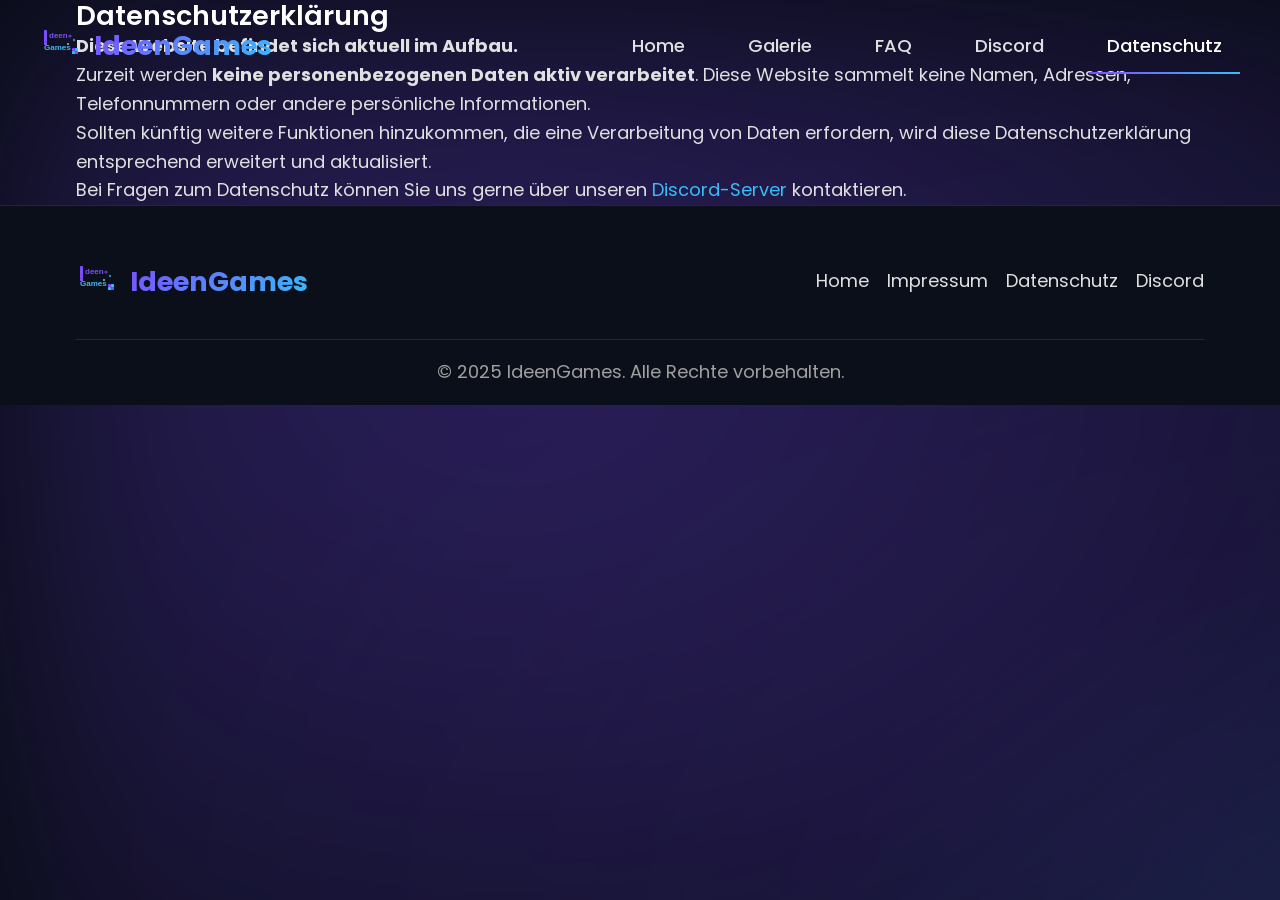
==== datenschutz.html @ 24bc60c3 "✨ IdeenGames Website – Komplette Implementierung - HTML: index.html, impressum.html, datenschutz.htm" ====
<!DOCTYPE html>
<html lang="de">
<head>
    <meta charset="UTF-8">
    <meta name="viewport" content="width=device-width, initial-scale=1.0">
    <meta name="description" content="Datenschutzerklärung der IdeenGames Website.">
    <meta name="keywords" content="IdeenGames, Datenschutz, Privacy">
    <meta name="author" content="IdeenGames">
    <title>Datenschutz – IdeenGames</title>
    
    <!-- Favicon -->
    <link rel="icon" type="image/x-icon" href="assets/favicon.ico">
    
    <!-- CSS -->
    <link rel="stylesheet" href="css/style.css">
    <link rel="stylesheet" href="css/animations.css">
    <link rel="stylesheet" href="css/responsive.css">
    
    <!-- Fonts -->
    <link rel="preconnect" href="https://fonts.googleapis.com">
    <link rel="preconnect" href="https://fonts.gstatic.com" crossorigin>
    <link href="https://fonts.googleapis.com/css2?family=Poppins:wght@300;400;500;600;700;800&family=JetBrains+Mono:wght@400;500&display=swap" rel="stylesheet">
</head>
<body>
    <!-- Animated Background -->
    <div class="animated-background">
        <div class="bg-layer layer-1"></div>
        <div class="bg-layer layer-2"></div>
        <div class="bg-layer layer-3"></div>
    </div>

    <!-- Navigation -->
    <nav class="navbar" id="navbar">
        <div class="navbar-container">
            <a href="index.html" class="navbar-logo">
                <img src="assets/logo.svg" alt="IdeenGames Logo" class="logo">
                <span class="logo-text">IdeenGames</span>
            </a>
            
            <button class="mobile-menu-toggle" id="mobileMenuToggle" aria-label="Menü öffnen">
                <span class="hamburger"></span>
            </button>
            
            <ul class="navbar-links" id="navbarLinks">
                <li><a href="index.html" class="nav-link">Home</a></li>
                <li><a href="index.html#galerie" class="nav-link">Galerie</a></li>
                <li><a href="index.html#faq" class="nav-link">FAQ</a></li>
                <li><a href="index.html#discord" class="nav-link">Discord</a></li>
                <li><a href="datenschutz.html" class="nav-link active">Datenschutz</a></li>
            </ul>
        </div>
    </nav>

    <!-- Main Content -->
    <main class="legal-page">
        <div class="container">
            <section class="legal-section" data-aos="fade-in">
                <h1>Datenschutzerklärung</h1>
                <div class="legal-content">
                    <p>
                        <strong>Diese Website befindet sich aktuell im Aufbau.</strong>
                    </p>
                    <p>
                        Zurzeit werden <strong>keine personenbezogenen Daten aktiv verarbeitet</strong>. 
                        Diese Website sammelt keine Namen, Adressen, Telefonnummern oder andere persönliche Informationen.
                    </p>
                    <p>
                        Sollten künftig weitere Funktionen hinzukommen, die eine Verarbeitung von Daten erfordern, 
                        wird diese Datenschutzerklärung entsprechend erweitert und aktualisiert.
                    </p>
                    <p>
                        Bei Fragen zum Datenschutz können Sie uns gerne über unseren 
                        <a href="https://discord.gg/sVFsuaKJCG" target="_blank" rel="noopener noreferrer">Discord-Server</a> 
                        kontaktieren.
                    </p>
                </div>
            </section>
        </div>
    </main>

    <!-- Footer -->
    <footer class="footer">
        <div class="container">
            <div class="footer-content">
                <div class="footer-logo">
                    <img src="assets/logo.svg" alt="IdeenGames Logo" class="logo">
                    <span class="logo-text">IdeenGames</span>
                </div>
                <div class="footer-links">
                    <a href="index.html">Home</a>
                    <a href="impressum.html">Impressum</a>
                    <a href="datenschutz.html">Datenschutz</a>
                    <a href="https://discord.gg/sVFsuaKJCG" target="_blank" rel="noopener noreferrer">Discord</a>
                </div>
            </div>
            <div class="footer-bottom">
                <p>&copy; 2025 IdeenGames. Alle Rechte vorbehalten.</p>
            </div>
        </div>
    </footer>

    <!-- Back to Top Button -->
    <button class="back-to-top" id="backToTop" aria-label="Nach oben">↑</button>

    <!-- JavaScript -->
    <script src="js/script.js"></script>
</body>
</html>
---- css/style.css ----
/* ============================================
   IdeenGames Website – Haupt-Stylesheet
   ============================================
   
   Farben:
   - Hintergrund: #070B12
   - Akzentfarben: #7C4DFF (Lila), #38BDF8 (Cyan)
   
   Design:
   - Dunkles Theme
   - Glassmorphism
   - Neon-Effekte
   ============================================ */

/* ============================================
   1. CSS Reset & Base Styles
   ============================================ */

/* Box Sizing Reset */
*,
*::before,
*::after {
    box-sizing: border-box;
    margin: 0;
    padding: 0;
}

/* HTML & Body */
html {
    scroll-behavior: smooth;
    font-size: 16px;
}

body {
    font-family: 'Poppins', sans-serif;
    background-color: #070B12;
    color: #E0E0E0;
    line-height: 1.6;
    overflow-x: hidden;
    min-height: 100vh;
}

/* Typografie */
h1, h2, h3, h4, h5, h6 {
    font-weight: 600;
    line-height: 1.2;
    color: #FFFFFF;
}

a {
    color: #38BDF8;
    text-decoration: none;
    transition: color 0.3s ease;
}

a:hover {
    color: #7C4DFF;
}

code {
    font-family: 'JetBrains Mono', monospace;
    background-color: rgba(124, 77, 255, 0.1);
    padding: 0.2rem 0.4rem;
    border-radius: 0.25rem;
    color: #38BDF8;
}

/* Auswahl (Selection) */
::selection {
    background-color: #7C4DFF;
    color: #FFFFFF;
}

/* Scrollbar */
::-webkit-scrollbar {
    width: 10px;
}

::-webkit-scrollbar-track {
    background: #070B12;
}

::-webkit-scrollbar-thumb {
    background: #7C4DFF;
    border-radius: 5px;
}

::-webkit-scrollbar-thumb:hover {
    background: #38BDF8;
}

/* ============================================
   2. CSS Variablen
   ============================================ */
:root {
    /* Farben */
    --bg-primary: #070B12;
    --bg-secondary: #0A0F1A;
    --bg-tertiary: #0D1421;
    
    --accent-purple: #7C4DFF;
    --accent-cyan: #38BDF8;
    --accent-green: #2ECC71;
    --accent-red: #E74C3C;
    
    --text-primary: #FFFFFF;
    --text-secondary: #E0E0E0;
    --text-tertiary: #A0A0A0;
    
    /* Glassmorphism */
    --glass-bg: rgba(10, 15, 26, 0.7);
    --glass-border: rgba(255, 255, 255, 0.1);
    --glass-blur: blur(10px);
    
    /* Abstände */
    --container-width: 1200px;
    --section-padding: 100px 0;
    --container-padding: 0 20px;
    
    /* Border Radius */
    --radius-sm: 5px;
    --radius-md: 10px;
    --radius-lg: 15px;
    --radius-xl: 20px;
    
    /* Schatten */
    --shadow-sm: 0 2px 10px rgba(0, 0, 0, 0.3);
    --shadow-md: 0 5px 20px rgba(0, 0, 0, 0.4);
    --shadow-lg: 0 10px 40px rgba(0, 0, 0, 0.5);
    --shadow-glow-purple: 0 0 20px rgba(124, 77, 255, 0.5);
    --shadow-glow-cyan: 0 0 20px rgba(56, 189, 248, 0.5);
    
    /* Übergänge */
    --transition-fast: 0.2s ease;
    --transition-normal: 0.3s ease;
    --transition-slow: 0.5s ease;
}

/* ============================================
   3. Animated Background
   ============================================ */
.animated-background {
    position: fixed;
    top: 0;
    left: 0;
    width: 100%;
    height: 100%;
    z-index: -1;
    overflow: hidden;
}

.bg-layer {
    position: absolute;
    width: 200%;
    height: 200%;
    opacity: 0.3;
    filter: blur(100px);
}

.layer-1 {
    background: radial-gradient(ellipse at 20% 20%, var(--accent-purple) 0%, transparent 50%);
    animation: bgMove 20s linear infinite;
}

.layer-2 {
    background: radial-gradient(ellipse at 80% 80%, var(--accent-cyan) 0%, transparent 50%);
    animation: bgMove 25s linear infinite reverse;
}

.layer-3 {
    background: radial-gradient(ellipse at 50% 50%, rgba(124, 77, 255, 0.3) 0%, transparent 70%);
    animation: bgMove 30s linear infinite;
}

.particles {
    position: absolute;
    width: 100%;
    height: 100%;
    background-image: 
        radial-gradient(2px 2px at 20px 30px, #7C4DFF, transparent),
        radial-gradient(2px 2px at 40px 70px, #38BDF8, transparent),
        radial-gradient(1px 1px at 90px 40px, #FFFFFF, transparent),
        radial-gradient(1px 1px at 130px 80px, #7C4DFF, transparent),
        radial-gradient(2px 2px at 160px 30px, #38BDF8, transparent);
    background-repeat: repeat;
    background-size: 200px 100px;
    animation: particlesMove 15s linear infinite;
}

@keyframes bgMove {
    0% {
        transform: translate(0, 0);
    }
    100% {
        transform: translate(100px, 100px);
    }
}

@keyframes particlesMove {
    0% {
        transform: translate(0, 0);
    }
    100% {
        transform: translate(50px, 50px);
    }
}

/* ============================================
   4. Container & Layout
   ============================================ */
.container {
    max-width: var(--container-width);
    margin: 0 auto;
    padding: var(--container-padding);
}

/* ============================================
   5. Navigation
   ============================================ */
.navbar {
    position: fixed;
    top: 0;
    left: 0;
    width: 100%;
    z-index: 1000;
    padding: 1rem 0;
    transition: all var(--transition-normal);
}

.navbar.scrolled {
    background: var(--glass-bg);
    backdrop-filter: var(--glass-blur);
    -webkit-backdrop-filter: var(--glass-blur);
    border-bottom: 1px solid var(--glass-border);
    box-shadow: var(--shadow-md);
}

.navbar-container {
    max-width: var(--container-width);
    margin: 0 auto;
    padding: 0 var(--container-padding);
    display: flex;
    justify-content: space-between;
    align-items: center;
}

.navbar-logo {
    display: flex;
    align-items: center;
    gap: 0.75rem;
    text-decoration: none;
    color: var(--text-primary);
}

.logo {
    width: 40px;
    height: 40px;
    object-fit: contain;
}

.logo-text {
    font-size: 1.5rem;
    font-weight: 700;
    background: linear-gradient(135deg, var(--accent-purple), var(--accent-cyan));
    -webkit-background-clip: text;
    -webkit-text-fill-color: transparent;
    background-clip: text;
}

.navbar-links {
    display: flex;
    list-style: none;
    gap: 2rem;
}

.nav-link {
    color: var(--text-secondary);
    font-weight: 500;
    position: relative;
    padding: 0.5rem 0;
    transition: color var(--transition-fast);
}

.nav-link::after {
    content: '';
    position: absolute;
    bottom: 0;
    left: 0;
    width: 0;
    height: 2px;
    background: linear-gradient(90deg, var(--accent-purple), var(--accent-cyan));
    transition: width var(--transition-normal);
}

.nav-link:hover,
.nav-link.active {
    color: var(--text-primary);
}

.nav-link:hover::after,
.nav-link.active::after {
    width: 100%;
}

/* Mobile Menu Toggle */
.mobile-menu-toggle {
    display: none;
    background: none;
    border: none;
    cursor: pointer;
    padding: 0.5rem;
}

.hamburger {
    display: block;
    width: 25px;
    height: 2px;
    background: var(--text-primary);
    position: relative;
    transition: all var(--transition-fast);
}

.hamburger::before,
.hamburger::after {
    content: '';
    position: absolute;
    width: 100%;
    height: 100%;
    background: var(--text-primary);
    transition: all var(--transition-fast);
}

.hamburger::before {
    top: -8px;
}

.hamburger::after {
    top: 8px;
}

.mobile-menu-toggle.active .hamburger {
    background: transparent;
}

.mobile-menu-toggle.active .hamburger::before {
    top: 0;
    transform: rotate(45deg);
}

.mobile-menu-toggle.active .hamburger::after {
    top: 0;
    transform: rotate(-45deg);
}

/* ============================================
   6. Hero Section
   ============================================ */
.hero {
    min-height: 100vh;
    display: flex;
    flex-direction: column;
    justify-content: center;
    padding: 6rem 0 2rem;
    position: relative;
}

.hero-content {
    display: flex;
    align-items: center;
    gap: 3rem;
    max-width: var(--container-width);
    margin: 0 auto;
    padding: 0 var(--container-padding);
}

.hero-text {
    flex: 1;
    max-width: 600px;
}

.hero-title {
    font-size: 4rem;
    font-weight: 800;
    margin-bottom: 1rem;
    line-height: 1.1;
}

.title-line {
    display: block;
    background: linear-gradient(135deg, var(--accent-purple), var(--accent-cyan));
    -webkit-background-clip: text;
    -webkit-text-fill-color: transparent;
    background-clip: text;
}

.hero-subtitle {
    font-size: 1.5rem;
    color: var(--text-secondary);
    margin-bottom: 2rem;
}

.hero-buttons {
    display: flex;
    gap: 1rem;
}

.hero-image {
    flex: 1;
    display: flex;
    justify-content: center;
    align-items: center;
}

.hero-image-placeholder {
    width: 400px;
    height: 300px;
    background: var(--glass-bg);
    border: 1px solid var(--glass-border);
    border-radius: var(--radius-lg);
    display: flex;
    flex-direction: column;
    justify-content: center;
    align-items: center;
    gap: 1rem;
    backdrop-filter: var(--glass-blur);
    -webkit-backdrop-filter: var(--glass-blur);
}

.placeholder-icon {
    font-size: 3rem;
}

/* Scroll Indicator */
.scroll-indicator {
    position: absolute;
    bottom: 2rem;
    left: 50%;
    transform: translateX(-50%);
    display: flex;
    flex-direction: column;
    align-items: center;
    gap: 0.5rem;
    color: var(--text-tertiary);
    font-size: 0.875rem;
    animation: bounce 2s infinite;
}

.scroll-arrow {
    width: 20px;
    height: 20px;
    border-right: 2px solid var(--accent-cyan);
    border-bottom: 2px solid var(--accent-cyan);
    transform: rotate(45deg);
}

@keyframes bounce {
    0%, 100% {
        transform: translateX(-50%) translateY(0);
    }
    50% {
        transform: translateX(-50%) translateY(10px);
    }
}

/* ============================================
   7. Buttons
   ============================================ */
.btn {
    display: inline-flex;
    align-items: center;
    justify-content: center;
    gap: 0.5rem;
    padding: 0.75rem 1.5rem;
    border-radius: var(--radius-md);
    font-weight: 600;
    font-size: 1rem;
    cursor: pointer;
    transition: all var(--transition-normal);
    border: none;
    text-decoration: none;
}

.btn-primary {
    background: linear-gradient(135deg, var(--accent-purple), var(--accent-cyan));
    color: var(--text-primary);
    box-shadow: var(--shadow-glow-purple);
}

.btn-primary:hover {
    transform: translateY(-3px);
    box-shadow: 0 0 30px rgba(124, 77, 255, 0.7);
}

.btn-secondary {
    background: transparent;
    color: var(--text-primary);
    border: 2px solid var(--accent-cyan);
}

.btn-secondary:hover {
    background: var(--accent-cyan);
    box-shadow: var(--shadow-glow-cyan);
}

.btn-discord {
    background: #5865F2;
    color: var(--text-primary);
}

.btn-discord:hover {
    background: #4752C4;
    box-shadow: 0 0 20px rgba(88, 101, 242, 0.5);
}

.btn-glow {
    position: relative;
    overflow: hidden;
}

.btn-glow::before {
    content: '';
    position: absolute;
    top: 0;
    left: -100%;
    width: 100%;
    height: 100%;
    background: linear-gradient(90deg, transparent, rgba(255, 255, 255, 0.2), transparent);
    transition: left 0.5s ease;
}

.btn-glow:hover::before {
    left: 100%;
}

.btn-icon {
    font-size: 1.25rem;
}

/* ============================================
   8. Server Info Section
   ============================================ */
.server-info {
    padding: var(--section-padding);
}

.section-title {
    text-align: center;
    font-size: 2.5rem;
    margin-bottom: 3rem;
    position: relative;
}

.section-title::after {
    content: '';
    position: absolute;
    bottom: -10px;
    left: 50%;
    transform: translateX(-50%);
    width: 80px;
    height: 4px;
    background: linear-gradient(90deg, var(--accent-purple), var(--accent-cyan));
    border-radius: 2px;
}

.server-steps {
    display: grid;
    grid-template-columns: repeat(auto-fit, minmax(250px, 1fr));
    gap: 2rem;
}

.step-card {
    background: var(--glass-bg);
    border: 1px solid var(--glass-border);
    border-radius: var(--radius-lg);
    padding: 2rem;
    backdrop-filter: var(--glass-blur);
    -webkit-backdrop-filter: var(--glass-blur);
    transition: all var(--transition-normal);
}

.step-card:hover {
    transform: translateY(-5px);
    border-color: var(--accent-purple);
    box-shadow: var(--shadow-glow-purple);
}

.step-number {
    width: 40px;
    height: 40px;
    background: linear-gradient(135deg, var(--accent-purple), var(--accent-cyan));
    border-radius: 50%;
    display: flex;
    justify-content: center;
    align-items: center;
    font-weight: 700;
    font-size: 1.25rem;
    margin-bottom: 1rem;
}

.step-content h3 {
    font-size: 1.25rem;
    margin-bottom: 0.5rem;
}

.step-content p {
    color: var(--text-secondary);
}

/* ============================================
   9. Features Section
   ============================================ */
.features {
    padding: var(--section-padding);
    background: linear-gradient(180deg, transparent, rgba(124, 77, 255, 0.05), transparent);
}

.features-grid {
    display: grid;
    grid-template-columns: repeat(auto-fit, minmax(280px, 1fr));
    gap: 2rem;
}

.feature-card {
    background: var(--glass-bg);
    border: 1px solid var(--glass-border);
    border-radius: var(--radius-lg);
    padding: 2rem;
    text-align: center;
    backdrop-filter: var(--glass-blur);
    -webkit-backdrop-filter: var(--glass-blur);
    transition: all var(--transition-normal);
}

.feature-card:hover {
    transform: translateY(-5px);
    border-color: var(--accent-cyan);
    box-shadow: var(--shadow-glow-cyan);
}

.feature-icon {
    font-size: 3rem;
    margin-bottom: 1rem;
}

.feature-card h3 {
    font-size: 1.5rem;
    margin-bottom: 1rem;
}

.feature-card p {
    color: var(--text-secondary);
}

/* ============================================
   10. Galerie Section
   ============================================ */
.galerie {
    padding: var(--section-padding);
}

.galerie-grid {
    display: grid;
    grid-template-columns: repeat(auto-fill, minmax(300px, 1fr));
    gap: 2rem;
}

.galerie-item {
    position: relative;
    border-radius: var(--radius-lg);
    overflow: hidden;
    aspect-ratio: 16 / 9;
    cursor: pointer;
    box-shadow: var(--shadow-md);
    transition: all var(--transition-normal);
}

.galerie-item:hover {
    transform: scale(1.03);
    box-shadow: var(--shadow-lg);
}

.galerie-img {
    width: 100%;
    height: 100%;
    object-fit: cover;
    transition: transform var(--transition-slow);
}

.galerie-item:hover .galerie-img {
    transform: scale(1.1);
}

.galerie-overlay {
    position: absolute;
    top: 0;
    left: 0;
    width: 100%;
    height: 100%;
    background: linear-gradient(to top, rgba(0, 0, 0, 0.8), transparent);
    display: flex;
    flex-direction: column;
    justify-content: flex-end;
    padding: 1.5rem;
    opacity: 0;
    transition: opacity var(--transition-normal);
}

.galerie-item:hover .galerie-overlay {
    opacity: 1;
}

.galerie-caption {
    color: var(--text-primary);
    font-weight: 600;
    margin-bottom: 0.5rem;
}

.galerie-zoom {
    width: 40px;
    height: 40px;
    background: var(--glass-bg);
    border: 1px solid var(--glass-border);
    border-radius: 50%;
    color: var(--text-primary);
    font-size: 1.25rem;
    cursor: pointer;
    backdrop-filter: var(--glass-blur);
    -webkit-backdrop-filter: var(--glass-blur);
    transition: all var(--transition-fast);
}

.galerie-zoom:hover {
    background: var(--accent-purple);
    border-color: var(--accent-purple);
}

/* ============================================
   11. Lightbox
   ============================================ */
.lightbox {
    position: fixed;
    top: 0;
    left: 0;
    width: 100%;
    height: 100%;
    background: rgba(0, 0, 0, 0.95);
    z-index: 2000;
    display: flex;
    justify-content: center;
    align-items: center;
    opacity: 0;
    visibility: hidden;
    transition: all var(--transition-normal);
}

.lightbox.active {
    opacity: 1;
    visibility: visible;
}

.lightbox-img {
    max-width: 90%;
    max-height: 90%;
    border-radius: var(--radius-lg);
    box-shadow: var(--shadow-lg);
}

.lightbox-caption {
    position: absolute;
    bottom: 2rem;
    left: 50%;
    transform: translateX(-50%);
    color: var(--text-primary);
    font-weight: 600;
    background: var(--glass-bg);
    padding: 0.5rem 1rem;
    border-radius: var(--radius-md);
    backdrop-filter: var(--glass-blur);
    -webkit-backdrop-filter: var(--glass-blur);
}

.lightbox-close {
    position: absolute;
    top: 1rem;
    right: 1rem;
    width: 40px;
    height: 40px;
    background: var(--glass-bg);
    border: 1px solid var(--glass-border);
    border-radius: 50%;
    color: var(--text-primary);
    font-size: 1.5rem;
    cursor: pointer;
    backdrop-filter: var(--glass-blur);
    -webkit-backdrop-filter: var(--glass-blur);
    transition: all var(--transition-fast);
}

.lightbox-close:hover {
    background: var(--accent-red);
    border-color: var(--accent-red);
}

.lightbox-nav {
    position: absolute;
    top: 50%;
    transform: translateY(-50%);
    width: 40px;
    height: 40px;
    background: var(--glass-bg);
    border: 1px solid var(--glass-border);
    border-radius: 50%;
    color: var(--text-primary);
    font-size: 1.25rem;
    cursor: pointer;
    backdrop-filter: var(--glass-blur);
    -webkit-backdrop-filter: var(--glass-blur);
    transition: all var(--transition-fast);
}

.lightbox-nav:hover {
    background: var(--accent-purple);
    border-color: var(--accent-purple);
}

.lightbox-prev {
    left: 1rem;
}

.lightbox-next {
    right: 1rem;
}

/* ============================================
   12. FAQ Section
   ============================================ */
.faq {
    padding: var(--section-padding);
}

.faq-grid {
    max-width: 800px;
    margin: 0 auto;
}

.faq-item {
    margin-bottom: 1rem;
    border-bottom: 1px solid var(--glass-border);
}

.faq-question {
    display: flex;
    justify-content: space-between;
    align-items: center;
    padding: 1.5rem 0;
    cursor: pointer;
    transition: all var(--transition-fast);
}

.faq-question:hover {
    color: var(--accent-cyan);
}

.faq-question h3 {
    font-size: 1.25rem;
}

.faq-toggle {
    font-size: 1.5rem;
    transition: transform var(--transition-fast);
}

.faq-item.active .faq-toggle {
    transform: rotate(45deg);
}

.faq-answer {
    max-height: 0;
    overflow: hidden;
    transition: max-height var(--transition-normal), padding var(--transition-normal);
    padding: 0 1rem;
}

.faq-item.active .faq-answer {
    max-height: 200px;
    padding: 0 1rem 1.5rem;
}

.faq-answer p {
    color: var(--text-secondary);
}

/* ============================================
   13. Discord Section
   ============================================ */
.discord {
    padding: var(--section-padding);
}

.discord-content {
    display: flex;
    gap: 3rem;
    align-items: center;
}

.discord-info {
    flex: 1;
}

.discord-info p {
    color: var(--text-secondary);
    margin-bottom: 1.5rem;
    font-size: 1.125rem;
}

.discord-stats {
    margin-bottom: 1.5rem;
}

.discord-status {
    display: flex;
    align-items: center;
    gap: 0.75rem;
}

.status-dot {
    width: 12px;
    height: 12px;
    border-radius: 50%;
}

.status-dot.online {
    background: var(--accent-green);
    box-shadow: 0 0 10px var(--accent-green);
}

.discord-widget-container {
    flex: 1;
    display: flex;
    justify-content: center;
}

#discordWidgetContainer {
    width: 100%;
    max-width: 350px;
}

/* ============================================
   14. Footer
   ============================================ */
.footer {
    background: var(--bg-secondary);
    padding: 3rem 0 1rem;
    border-top: 1px solid var(--glass-border);
}

.footer-content {
    display: flex;
    justify-content: space-between;
    align-items: center;
    margin-bottom: 2rem;
}

.footer-logo {
    display: flex;
    align-items: center;
    gap: 0.75rem;
}

.footer-links {
    display: flex;
    gap: 2rem;
}

.footer-links a {
    color: var(--text-secondary);
    transition: color var(--transition-fast);
}

.footer-links a:hover {
    color: var(--accent-cyan);
}

.footer-bottom {
    text-align: center;
    padding-top: 1rem;
    border-top: 1px solid var(--glass-border);
    color: var(--text-tertiary);
}

/* ============================================
   15. Back to Top Button
   ============================================ */
.back-to-top {
    position: fixed;
    bottom: 2rem;
    right: 2rem;
    width: 50px;
    height: 50px;
    background: linear-gradient(135deg, var(--accent-purple), var(--accent-cyan));
    border: none;
    border-radius: 50%;
    color: var(--text-primary);
    font-size: 1.5rem;
    cursor: pointer;
    box-shadow: var(--shadow-glow-purple);
    opacity: 0;
    visibility: hidden;
    transition: all var(--transition-normal);
    z-index: 1000;
}

.back-to-top.visible {
    opacity: 1;
    visibility: visible;
}

.back-to-top:hover {
    transform: translateY(-5px);
    box-shadow: 0 0 30px rgba(124, 77, 255, 0.7);
}

/* ============================================
   16. Utility Classes
   ============================================ */
.hidden {
    display: none !important;
}

.text-center {
    text-align: center;
}

.mt-1 { margin-top: 0.5rem; }
.mt-2 { margin-top: 1rem; }
.mt-3 { margin-top: 1.5rem; }
.mt-4 { margin-top: 2rem; }

.mb-1 { margin-bottom: 0.5rem; }
.mb-2 { margin-bottom: 1rem; }
.mb-3 { margin-bottom: 1.5rem; }
.mb-4 { margin-bottom: 2rem; }
---- css/animations.css ----
/* ============================================
   IdeenGames Website – Animationen
   ============================================
   
   Enthält:
   - Fade-In / Fade-Out
   - Slide-Up / Slide-Down
   - Hover-Effekte
   - Glow-Effekte
   - Parallax
   - Scroll Reveal
   - Button Animationen
   - Card Animationen
   ============================================ */

/* ============================================
   1. Keyframe Animationen
   ============================================ */

/* Fade In */
@keyframes fadeIn {
    from {
        opacity: 0;
    }
    to {
        opacity: 1;
    }
}

/* Fade In Up */
@keyframes fadeInUp {
    from {
        opacity: 0;
        transform: translateY(20px);
    }
    to {
        opacity: 1;
        transform: translateY(0);
    }
}

/* Fade In Down */
@keyframes fadeInDown {
    from {
        opacity: 0;
        transform: translateY(-20px);
    }
    to {
        opacity: 1;
        transform: translateY(0);
    }
}

/* Fade In Left */
@keyframes fadeInLeft {
    from {
        opacity: 0;
        transform: translateX(-20px);
    }
    to {
        opacity: 1;
        transform: translateX(0);
    }
}

/* Fade In Right */
@keyframes fadeInRight {
    from {
        opacity: 0;
        transform: translateX(20px);
    }
    to {
        opacity: 1;
        transform: translateX(0);
    }
}

/* Slide Up */
@keyframes slideUp {
    from {
        opacity: 0;
        transform: translateY(30px);
    }
    to {
        opacity: 1;
        transform: translateY(0);
    }
}

/* Slide Down */
@keyframes slideDown {
    from {
        opacity: 0;
        transform: translateY(-30px);
    }
    to {
        opacity: 1;
        transform: translateY(0);
    }
}

/* Zoom In */
@keyframes zoomIn {
    from {
        opacity: 0;
        transform: scale(0.9);
    }
    to {
        opacity: 1;
        transform: scale(1);
    }
}

/* Pulse */
@keyframes pulse {
    0%, 100% {
        transform: scale(1);
    }
    50% {
        transform: scale(1.05);
    }
}

/* Glow Pulse */
@keyframes glowPulse {
    0%, 100% {
        box-shadow: 0 0 20px rgba(124, 77, 255, 0.5);
    }
    50% {
        box-shadow: 0 0 40px rgba(124, 77, 255, 0.8);
    }
}

/* Neon Glow */
@keyframes neonGlow {
    0%, 100% {
        text-shadow: 0 0 5px #7C4DFF, 0 0 10px #7C4DFF, 0 0 20px #7C4DFF;
    }
    50% {
        text-shadow: 0 0 10px #7C4DFF, 0 0 20px #7C4DFF, 0 0 30px #7C4DFF;
    }
}

/* Float */
@keyframes float {
    0%, 100% {
        transform: translateY(0);
    }
    50% {
        transform: translateY(-10px);
    }
}

/* Shake */
@keyframes shake {
    0%, 100% {
        transform: translateX(0);
    }
    20%, 60% {
        transform: translateX(-5px);
    }
    40%, 80% {
        transform: translateX(5px);
    }
}

/* Spin */
@keyframes spin {
    from {
        transform: rotate(0deg);
    }
    to {
        transform: rotate(360deg);
    }
}

/* Parallax Effect */
@keyframes parallax {
    0% {
        transform: translateY(0);
    }
    100% {
        transform: translateY(-50px);
    }
}

/* Gradient Shift */
@keyframes gradientShift {
    0% {
        background-position: 0% 50%;
    }
    50% {
        background-position: 100% 50%;
    }
    100% {
        background-position: 0% 50%;
    }
}

/* ============================================
   2. Animation Classes
   ============================================ */

/* Fade In */
.fade-in {
    animation: fadeIn 0.6s ease forwards;
}

/* Fade In Up */
.fade-in-up {
    animation: fadeInUp 0.6s ease forwards;
}

/* Fade In Down */
.fade-in-down {
    animation: fadeInDown 0.6s ease forwards;
}

/* Fade In Left */
.fade-in-left {
    animation: fadeInLeft 0.6s ease forwards;
}

/* Fade In Right */
.fade-in-right {
    animation: fadeInRight 0.6s ease forwards;
}

/* Slide Up */
.slide-up {
    animation: slideUp 0.6s ease forwards;
}

/* Slide Down */
.slide-down {
    animation: slideDown 0.6s ease forwards;
}

/* Zoom In */
.zoom-in {
    animation: zoomIn 0.6s ease forwards;
}

/* Pulse */
.pulse {
    animation: pulse 2s ease-in-out infinite;
}

/* Glow Pulse */
.glow-pulse {
    animation: glowPulse 2s ease-in-out infinite;
}

/* Neon Glow */
.neon-glow {
    animation: neonGlow 2s ease-in-out infinite;
}

/* Float */
.float {
    animation: float 3s ease-in-out infinite;
}

/* Shake */
.shake {
    animation: shake 0.5s ease;
}

/* Spin */
.spin {
    animation: spin 2s linear infinite;
}

/* Parallax */
.parallax {
    animation: parallax 10s linear infinite;
}

/* Gradient Background */
.gradient-shift {
    background-size: 200% 200%;
    animation: gradientShift 5s ease infinite;
}

/* ============================================
   3. Hover Animationen
   ============================================ */

/* Hover: Scale */
.hover-scale {
    transition: transform 0.3s ease;
}

.hover-scale:hover {
    transform: scale(1.05);
}

/* Hover: Translate Up */
.hover-up {
    transition: transform 0.3s ease;
}

.hover-up:hover {
    transform: translateY(-5px);
}

/* Hover: Translate Down */
.hover-down {
    transition: transform 0.3s ease;
}

.hover-down:hover {
    transform: translateY(5px);
}

/* Hover: Glow */
.hover-glow {
    transition: box-shadow 0.3s ease;
}

.hover-glow:hover {
    box-shadow: 0 0 30px rgba(124, 77, 255, 0.5);
}

/* Hover: Border Glow */
.hover-border-glow {
    transition: border-color 0.3s ease, box-shadow 0.3s ease;
}

.hover-border-glow:hover {
    border-color: var(--accent-purple);
    box-shadow: 0 0 20px rgba(124, 77, 255, 0.3);
}

/* Hover: Text Glow */
.hover-text-glow {
    transition: text-shadow 0.3s ease;
}

.hover-text-glow:hover {
    text-shadow: 0 0 10px var(--accent-purple);
}

/* Hover: Rotate */
.hover-rotate {
    transition: transform 0.3s ease;
}

.hover-rotate:hover {
    transform: rotate(5deg);
}

/* Hover: Shake */
.hover-shake {
    transition: transform 0.3s ease;
}

.hover-shake:hover {
    animation: shake 0.5s ease;
}

/* ============================================
   4. Scroll Reveal Animationen
   ============================================ */

/* AOS (Animate On Scroll) Classes */
[data-aos] {
    opacity: 0;
    transition-property: opacity, transform;
    transition-duration: 0.6s;
    transition-timing-function: ease;
}

[data-aos="fade-in"] {
    animation: fadeIn 0.6s ease forwards;
}

[data-aos="fade-up"] {
    animation: fadeInUp 0.6s ease forwards;
}

[data-aos="fade-down"] {
    animation: fadeInDown 0.6s ease forwards;
}

[data-aos="fade-left"] {
    animation: fadeInLeft 0.6s ease forwards;
}

[data-aos="fade-right"] {
    animation: fadeInRight 0.6s ease forwards;
}

[data-aos="slide-up"] {
    animation: slideUp 0.6s ease forwards;
}

[data-aos="slide-down"] {
    animation: slideDown 0.6s ease forwards;
}

[data-aos="zoom-in"] {
    animation: zoomIn 0.6s ease forwards;
}

/* Delay für Scroll Animationen */
[data-aos-delay="100"] {
    animation-delay: 100ms;
}

[data-aos-delay="200"] {
    animation-delay: 200ms;
}

[data-aos-delay="300"] {
    animation-delay: 300ms;
}

[data-aos-delay="400"] {
    animation-delay: 400ms;
}

[data-aos-delay="500"] {
    animation-delay: 500ms;
}

/* ============================================
   5. Button Animationen
   ============================================ */

/* Button: Fill */
.btn-fill {
    position: relative;
    overflow: hidden;
}

.btn-fill::before {
    content: '';
    position: absolute;
    top: 0;
    left: -100%;
    width: 100%;
    height: 100%;
    background: linear-gradient(90deg, transparent, rgba(255, 255, 255, 0.2), transparent);
    transition: left 0.5s ease;
}

.btn-fill:hover::before {
    left: 100%;
}

/* Button: Glow */
.btn-glow {
    position: relative;
    overflow: hidden;
}

.btn-glow::before {
    content: '';
    position: absolute;
    top: 0;
    left: -100%;
    width: 100%;
    height: 100%;
    background: linear-gradient(90deg, transparent, rgba(255, 255, 255, 0.2), transparent);
    transition: left 0.5s ease;
}

.btn-glow:hover::before {
    left: 100%;
}

.btn-glow:hover {
    box-shadow: 0 0 30px rgba(124, 77, 255, 0.7);
}

/* Button: Pulse */
.btn-pulse {
    animation: pulse 2s ease-in-out infinite;
}

.btn-pulse:hover {
    animation: none;
    transform: scale(1.05);
}

/* Button: Icon Move */
.btn-icon-move {
    display: inline-flex;
    align-items: center;
    gap: 0.5rem;
}

.btn-icon-move .btn-icon {
    transition: transform 0.3s ease;
}

.btn-icon-move:hover .btn-icon {
    transform: translateX(5px);
}

/* ============================================
   6. Card Animationen
   ============================================ */

/* Card: Tilt */
.card-tilt {
    transition: transform 0.3s ease;
}

.card-tilt:hover {
    transform: rotate(2deg) translateY(-5px);
}

/* Card: Flip */
.card-flip {
    perspective: 1000px;
}

.card-flip .card-inner {
    transition: transform 0.6s ease;
    transform-style: preserve-3d;
}

.card-flip:hover .card-inner {
    transform: rotateY(180deg);
}

.card-flip .card-front,
.card-flip .card-back {
    backface-visibility: hidden;
}

.card-flip .card-back {
    transform: rotateY(180deg);
}

/* Card: Glow Border */
.card-glow-border {
    position: relative;
    overflow: hidden;
}

.card-glow-border::before {
    content: '';
    position: absolute;
    top: 0;
    left: 0;
    width: 100%;
    height: 100%;
    border: 2px solid var(--accent-purple);
    border-radius: inherit;
    opacity: 0;
    transition: opacity 0.3s ease;
    pointer-events: none;
}

.card-glow-border:hover::before {
    opacity: 1;
    animation: glowPulse 2s ease-in-out infinite;
}

/* ============================================
   7. Text Animationen
   ============================================ */

/* Text: Gradient */
.text-gradient {
    background: linear-gradient(135deg, var(--accent-purple), var(--accent-cyan));
    -webkit-background-clip: text;
    -webkit-text-fill-color: transparent;
    background-clip: text;
}

/* Text: Glow */
.text-glow {
    text-shadow: 0 0 5px var(--accent-purple);
    transition: text-shadow 0.3s ease;
}

.text-glow:hover {
    text-shadow: 0 0 15px var(--accent-purple);
}

/* Text: Typewriter */
.text-typewriter {
    overflow: hidden;
    border-right: 2px solid var(--accent-cyan);
    white-space: nowrap;
    animation: typing 3s steps(40, end), blink 0.75s step-end infinite;
}

@keyframes typing {
    from {
        width: 0;
    }
    to {
        width: 100%;
    }
}

@keyframes blink {
    from, to {
        border-color: transparent;
    }
    50% {
        border-color: var(--accent-cyan);
    }
}

/* ============================================
   8. Background Animationen
   ============================================ */

/* Background: Gradient Shift */
.bg-gradient-shift {
    background-size: 200% 200%;
    animation: gradientShift 8s ease infinite;
}

/* Background: Particles */
.bg-particles {
    position: relative;
    overflow: hidden;
}

.bg-particles::before,
.bg-particles::after {
    content: '';
    position: absolute;
    width: 10px;
    height: 10px;
    background: var(--accent-purple);
    border-radius: 50%;
    opacity: 0.5;
    animation: float 5s ease-in-out infinite;
}

.bg-particles::before {
    top: 20%;
    left: 10%;
    animation-delay: 0s;
}

.bg-particles::after {
    top: 60%;
    left: 80%;
    animation-delay: 2s;
}

/* ============================================
   9. Loading Animationen
   ============================================ */

/* Loading: Spin */
.loading-spin {
    width: 40px;
    height: 40px;
    border: 4px solid var(--glass-border);
    border-top-color: var(--accent-purple);
    border-radius: 50%;
    animation: spin 1s linear infinite;
}

/* Loading: Pulse */
.loading-pulse {
    width: 40px;
    height: 40px;
    background: var(--accent-purple);
    border-radius: 50%;
    animation: pulse 1.5s ease-in-out infinite;
}

/* Loading: Bounce */
.loading-bounce {
    display: flex;
    gap: 5px;
}

.loading-bounce div {
    width: 10px;
    height: 10px;
    background: var(--accent-purple);
    border-radius: 50%;
    animation: bounce 1.4s ease-in-out infinite;
}

.loading-bounce div:nth-child(1) {
    animation-delay: -0.32s;
}

.loading-bounce div:nth-child(2) {
    animation-delay: -0.16s;
}

@keyframes bounce {
    0%, 80%, 100% {
        transform: scale(0);
    }
    40% {
        transform: scale(1);
    }
}

/* ============================================
   10. Custom Scrollbar Animation
   ============================================ */

/* Scrollbar: Glow */
::-webkit-scrollbar-thumb {
    transition: box-shadow 0.3s ease;
}

::-webkit-scrollbar-thumb:hover {
    box-shadow: 0 0 10px var(--accent-purple);
}

/* ============================================
   11. Utility Animation Classes
   ============================================ */

/* Animation Duration */
.animate-fast {
    animation-duration: 0.3s;
}

.animate-normal {
    animation-duration: 0.6s;
}

.animate-slow {
    animation-duration: 1s;
}

/* Animation Delay */
.delay-100 {
    animation-delay: 100ms;
}

.delay-200 {
    animation-delay: 200ms;
}

.delay-300 {
    animation-delay: 300ms;
}

.delay-400 {
    animation-delay: 400ms;
}

.delay-500 {
    animation-delay: 500ms;
}

/* Animation Fill Mode */
.animation-fill-forwards {
    animation-fill-mode: forwards;
}

.animation-fill-backwards {
    animation-fill-mode: backwards;
}

.animation-fill-both {
    animation-fill-mode: both;
}

/* Animation Iteration Count */
.animate-once {
    animation-iteration-count: 1;
}

.animate-infinite {
    animation-iteration-count: infinite;
}
---- css/responsive.css ----
/* ============================================
   IdeenGames Website – Responsive Design
   ============================================
   
   Breakpoints:
   - Mobile: < 768px
   - Tablet: 768px - 1024px
   - Desktop: > 1024px
   
   ============================================ */

/* ============================================
   1. Base Responsive Styles
   ============================================ */

/* Box Sizing für alle Elemente */
*,
*::before,
*::after {
    box-sizing: border-box;
}

/* HTML & Body */
html {
    font-size: 16px;
}

body {
    min-height: 100vh;
    overflow-x: hidden;
}

/* Container */
.container {
    width: 100%;
    padding: 0 1rem;
}

/* ============================================
   2. Mobile First (Default Styles)
   ============================================ */

/* Navigation */
.navbar-links {
    display: none;
    flex-direction: column;
    position: absolute;
    top: 100%;
    left: 0;
    width: 100%;
    background: var(--glass-bg);
    backdrop-filter: var(--glass-blur);
    -webkit-backdrop-filter: var(--glass-blur);
    padding: 1rem;
    gap: 0.5rem;
    border-bottom: 1px solid var(--glass-border);
}

.navbar-links.active {
    display: flex;
}

.navbar-links li {
    width: 100%;
}

.navbar-links .nav-link {
    display: block;
    padding: 0.75rem 1rem;
    border-radius: var(--radius-sm);
}

.navbar-links .nav-link:hover {
    background: rgba(124, 77, 255, 0.1);
}

.mobile-menu-toggle {
    display: block;
}

/* Hero Section */
.hero-content {
    flex-direction: column;
    text-align: center;
    gap: 2rem;
}

.hero-text {
    max-width: 100%;
}

.hero-title {
    font-size: 2.5rem;
}

.hero-subtitle {
    font-size: 1.25rem;
}

.hero-buttons {
    flex-direction: column;
    align-items: center;
}

.hero-image {
    width: 100%;
    max-width: 350px;
}

.hero-image-placeholder {
    width: 100%;
    height: 250px;
}

/* Server Steps */
.server-steps {
    grid-template-columns: 1fr;
}

.step-card {
    padding: 1.5rem;
}

/* Features Grid */
.features-grid {
    grid-template-columns: 1fr;
}

.feature-card {
    padding: 1.5rem;
}

/* Galerie Grid */
.galerie-grid {
    grid-template-columns: 1fr;
}

/* Discord Content */
.discord-content {
    flex-direction: column;
}

.discord-widget-container {
    margin-top: 2rem;
}

/* Footer */
.footer-content {
    flex-direction: column;
    gap: 1.5rem;
    text-align: center;
}

.footer-links {
    flex-direction: column;
    gap: 1rem;
}

/* FAQ */
.faq-question {
    flex-direction: column;
    gap: 0.5rem;
    align-items: flex-start;
}

.faq-toggle {
    align-self: flex-end;
}

/* ============================================
   3. Tablet (768px - 1024px)
   ============================================ */
@media (min-width: 768px) {
    html {
        font-size: 17px;
    }

    .container {
        padding: 0 2rem;
    }

    /* Navigation */
    .navbar-links {
        display: flex;
        flex-direction: row;
        position: static;
        width: auto;
        background: transparent;
        backdrop-filter: none;
        -webkit-backdrop-filter: none;
        padding: 0;
        gap: 1.5rem;
        border: none;
    }

    .mobile-menu-toggle {
        display: none;
    }

    /* Hero Section */
    .hero-content {
        flex-direction: column;
        text-align: center;
    }

    .hero-title {
        font-size: 3.5rem;
    }

    .hero-buttons {
        flex-direction: row;
    }

    /* Server Steps */
    .server-steps {
        grid-template-columns: repeat(2, 1fr);
    }

    /* Features Grid */
    .features-grid {
        grid-template-columns: repeat(2, 1fr);
    }

    /* Galerie Grid */
    .galerie-grid {
        grid-template-columns: repeat(2, 1fr);
    }

    /* Discord Content */
    .discord-content {
        flex-direction: column;
    }

    /* Footer */
    .footer-content {
        flex-direction: row;
        justify-content: space-between;
        text-align: left;
    }

    .footer-links {
        flex-direction: row;
    }
}

/* ============================================
   4. Desktop (1024px - 1200px)
   ============================================ */
@media (min-width: 1024px) {
    html {
        font-size: 18px;
    }

    .container {
        max-width: 1100px;
    }

    /* Hero Section */
    .hero-content {
        flex-direction: row;
        text-align: left;
    }

    .hero-title {
        font-size: 4rem;
    }

    .hero-image {
        max-width: 450px;
    }

    .hero-image-placeholder {
        height: 300px;
    }

    /* Server Steps */
    .server-steps {
        grid-template-columns: repeat(2, 1fr);
    }

    /* Features Grid */
    .features-grid {
        grid-template-columns: repeat(2, 1fr);
    }

    /* Galerie Grid */
    .galerie-grid {
        grid-template-columns: repeat(2, 1fr);
    }

    /* Discord Content */
    .discord-content {
        flex-direction: row;
    }

    .discord-widget-container {
        margin-top: 0;
    }
}

/* ============================================
   5. Large Desktop (> 1200px)
   ============================================ */
@media (min-width: 1200px) {
    .container {
        max-width: 1200px;
    }

    /* Hero Section */
    .hero-content {
        gap: 4rem;
    }

    .hero-title {
        font-size: 4.5rem;
    }

    .hero-image {
        max-width: 500px;
    }

    .hero-image-placeholder {
        height: 350px;
    }

    /* Server Steps */
    .server-steps {
        grid-template-columns: repeat(4, 1fr);
    }

    /* Features Grid */
    .features-grid {
        grid-template-columns: repeat(4, 1fr);
    }

    /* Galerie Grid */
    .galerie-grid {
        grid-template-columns: repeat(3, 1fr);
    }

    /* Section Padding */
    .server-info,
    .features,
    .galerie,
    .faq,
    .discord {
        padding: 120px 0;
    }
}

/* ============================================
   6. Extra Large Desktop (> 1440px)
   ============================================ */
@media (min-width: 1440px) {
    .container {
        max-width: 1300px;
    }

    /* Hero Section */
    .hero-title {
        font-size: 5rem;
    }

    /* Galerie Grid */
    .galerie-grid {
        grid-template-columns: repeat(4, 1fr);
    }
}

/* ============================================
   7. Specific Element Adjustments
   ============================================ */

/* Navigation Links – Mobile */
@media (max-width: 767px) {
    .navbar-links .nav-link {
        font-size: 1rem;
        padding: 0.75rem 1rem;
    }

    .navbar.scrolled .navbar-links {
        background: var(--bg-secondary);
    }
}

/* Hero Buttons – Mobile */
@media (max-width: 767px) {
    .btn {
        width: 100%;
        max-width: 300px;
    }
}

/* Step Cards – Mobile */
@media (max-width: 767px) {
    .step-number {
        width: 30px;
        height: 30px;
        font-size: 1rem;
    }

    .step-content h3 {
        font-size: 1.125rem;
    }
}

/* Feature Cards – Mobile */
@media (max-width: 767px) {
    .feature-icon {
        font-size: 2.5rem;
    }

    .feature-card h3 {
        font-size: 1.25rem;
    }
}

/* Galerie Items – Mobile */
@media (max-width: 767px) {
    .galerie-item {
        aspect-ratio: 16 / 10;
    }
}

/* FAQ – Mobile */
@media (max-width: 767px) {
    .faq-question h3 {
        font-size: 1.125rem;
    }

    .faq-answer p {
        font-size: 1rem;
    }
}

/* Discord Widget – Mobile */
@media (max-width: 767px) {
    #discordWidgetContainer {
        max-width: 100%;
    }

    iframe[src*="discord.com/widget"] {
        width: 100% !important;
        height: 400px !important;
    }
}

/* Footer – Mobile */
@media (max-width: 767px) {
    .footer-links a {
        font-size: 1rem;
    }
}

/* Back to Top Button – Mobile */
@media (max-width: 767px) {
    .back-to-top {
        width: 45px;
        height: 45px;
        bottom: 1rem;
        right: 1rem;
    }
}

/* Lightbox – Mobile */
@media (max-width: 767px) {
    .lightbox-img {
        max-width: 95%;
        max-height: 80%;
    }

    .lightbox-nav {
        width: 35px;
        height: 35px;
    }

    .lightbox-prev {
        left: 0.5rem;
    }

    .lightbox-next {
        right: 0.5rem;
    }
}

/* Scroll Indicator – Mobile */
@media (max-width: 767px) {
    .scroll-indicator {
        display: none;
    }
}

/* ============================================
   8. Touch Devices
   ============================================ */

/* Touch Hover Effects */
@media (hover: none) and (pointer: coarse) {
    /* Deaktiviere Hover-Effekte auf Touch-Geräten */
    .hover-scale:hover,
    .hover-up:hover,
    .hover-down:hover,
    .hover-glow:hover,
    .hover-border-glow:hover,
    .hover-text-glow:hover,
    .hover-rotate:hover,
    .hover-shake:hover {
        transform: none;
        box-shadow: none;
        text-shadow: none;
    }

    /* Alternative Effekte für Touch */
    .step-card,
    .feature-card,
    .galerie-item {
        transition: transform 0.2s ease, box-shadow 0.2s ease;
    }

    .step-card:active,
    .feature-card:active,
    .galerie-item:active {
        transform: scale(0.98);
    }
}

/* ============================================
   9. High DPI / Retina Displays
   ============================================ */

@media (-webkit-min-device-pixel-ratio: 2), (min-resolution: 192dpi) {
    /* Höhere Auflösung für Logos und Bilder */
    .logo {
        image-rendering: -webkit-optimize-contrast;
        image-rendering: crisp-edges;
    }

    .galerie-img {
        image-rendering: auto;
    }
}

/* ============================================
   10. Print Styles
   ============================================ */

@media print {
    /* Verstecke nicht benötigte Elemente */
    .navbar,
    .animated-background,
    .scroll-indicator,
    .back-to-top,
    .discord-widget-container,
    .lightbox {
        display: none !important;
    }

    /* Hintergrundfarbe für Druck */
    body {
        background: white;
        color: black;
    }

    /* Textfarbe anpassen */
    .hero-title,
    .section-title,
    h1, h2, h3, h4, h5, h6 {
        color: black;
    }

    /* Links */
    a {
        color: #0066cc;
        text-decoration: underline;
    }

    /* Container */
    .container {
        max-width: 100%;
        padding: 0;
    }

    /* Bilder */
    img {
        max-width: 100%;
        height: auto;
    }
}

/* ============================================
   11. Reduced Motion
   ============================================ */

@media (prefers-reduced-motion: reduce) {
    /* Deaktiviere Animationen für Nutzer mit reduzierter Bewegung */
    *,
    *::before,
    *::after {
        animation-duration: 0.01ms !important;
        animation-iteration-count: 1 !important;
        transition-duration: 0.01ms !important;
    }

    /* Statische Alternativen */
    .animated-background {
        background: linear-gradient(135deg, #070B12, #0A0F1A);
    }

    .bg-layer {
        display: none;
    }

    .particles {
        display: none;
    }

    /* Scrollbar */
    ::-webkit-scrollbar-thumb {
        animation: none;
    }
}

/* ============================================
   12. Dark Mode (System Preference)
   ============================================ */

@media (prefers-color-scheme: light) {
    /* Falls Nutzer Light Mode bevorzugt – wir behalten Dark Mode bei */
    /* Aber wir können eine Warnung oder Option anbieten */
    body::before {
        content: "Für beste Erfahrung: Aktiviere Dark Mode in deinen Systemeinstellungen";
        position: fixed;
        bottom: 1rem;
        left: 50%;
        transform: translateX(-50%);
        background: rgba(0, 0, 0, 0.9);
        color: white;
        padding: 0.5rem 1rem;
        border-radius: 20px;
        font-size: 0.875rem;
        z-index: 10000;
        display: none; /* Standardmäßig versteckt */
    }
}

/* ============================================
   13. Orientation (Portrait/Landscape)
   ============================================ */

/* Portrait Mode (Hochformat) */
@media (orientation: portrait) and (max-width: 767px) {
    .hero-content {
        padding-top: 2rem;
    }

    .hero-title {
        font-size: 2rem;
    }

    .hero-buttons {
        flex-direction: column;
    }
}

/* Landscape Mode (Querformat) */
@media (orientation: landscape) and (max-width: 767px) {
    .hero-content {
        flex-direction: row;
        text-align: left;
    }

    .hero-text {
        flex: 1;
    }

    .hero-image {
        flex: 1;
        max-width: 250px;
    }

    .hero-image-placeholder {
        height: 200px;
    }
}

/* ============================================
   14. Specific Browser Fixes
   ============================================ */

/* Safari Fixes */
@supports (-webkit-touch-callout: none) {
    /* Fix für Safari Scrollbar */
    body {
        -webkit-overflow-scrolling: touch;
    }

    /* Fix für Safari Backdrop Filter */
    .navbar.scrolled,
    .step-card,
    .feature-card,
    .galerie-item,
    .lightbox {
        -webkit-backdrop-filter: blur(10px);
    }
}

/* Firefox Fixes */
@-moz-document url-prefix() {
    /* Fix für Firefox Scrollbar */
    html {
        scrollbar-width: thin;
        scrollbar-color: var(--accent-purple) var(--bg-primary);
    }

    /* Fix für Firefox Animationen */
    @keyframes fadeInUp {
        from {
            opacity: 0;
            transform: translateY(20px);
        }
        to {
            opacity: 1;
            transform: translateY(0);
        }
    }
}

/* Edge/Chrome Fixes */
@supports (selector(::-webkit-scrollbar)) {
    /* Scrollbar für WebKit-Browser */
    ::-webkit-scrollbar {
        width: 10px;
    }

    ::-webkit-scrollbar-track {
        background: var(--bg-primary);
    }

    ::-webkit-scrollbar-thumb {
        background: var(--accent-purple);
        border-radius: 5px;
    }

    ::-webkit-scrollbar-thumb:hover {
        background: var(--accent-cyan);
    }
}
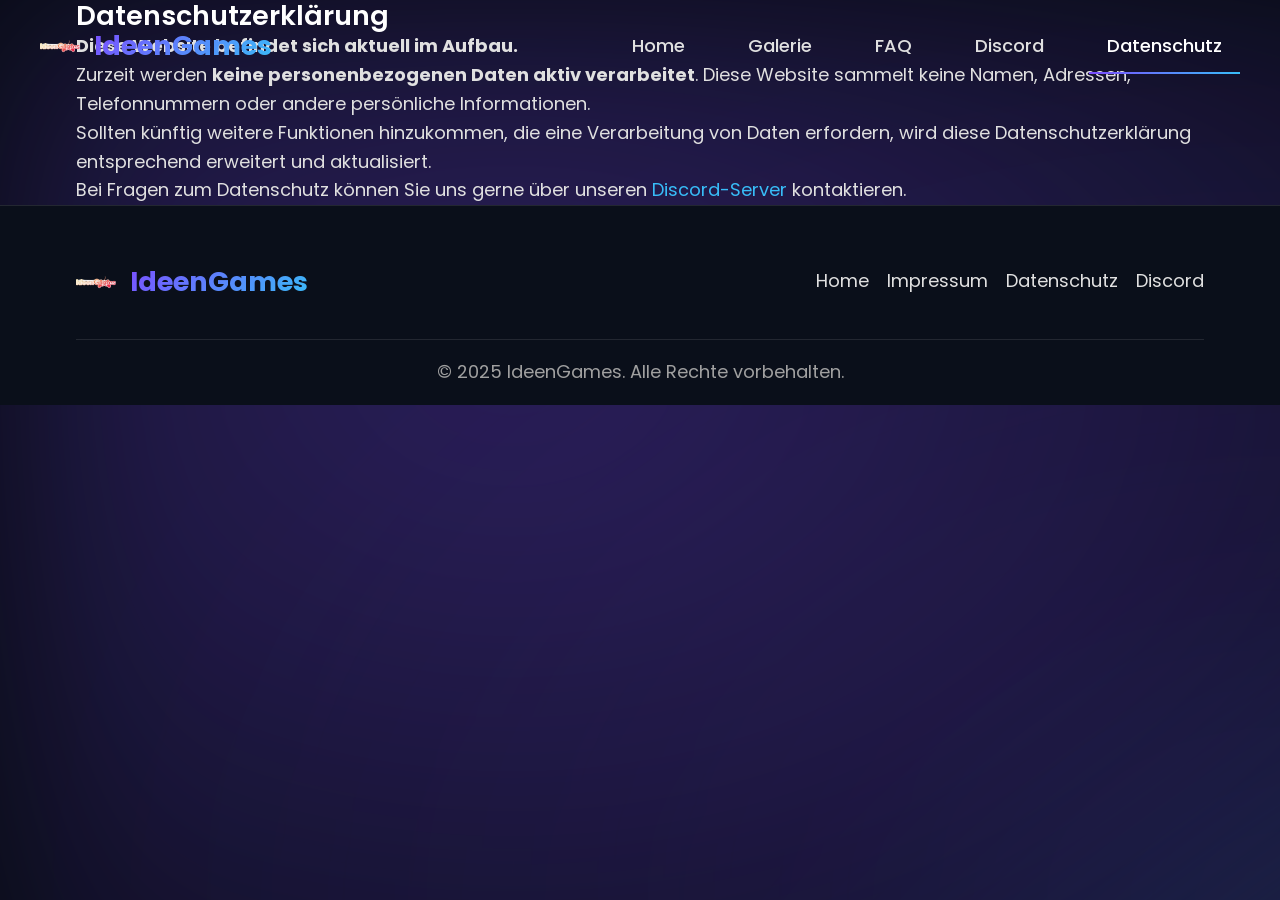
==== commit 7575db0b: "🔥 GEILERE EFFEKTE: Neon Grid, Scanlines, Floating Particles, bessere Button-Hover, Galerie-Effekte, " ====
--- a/datenschutz.html
+++ b/datenschutz.html
@@ -33,7 +33,7 @@
     <nav class="navbar" id="navbar">
         <div class="navbar-container">
             <a href="index.html" class="navbar-logo">
-                <img src="assets/logo.svg" alt="IdeenGames Logo" class="logo">
+                <img src="assets/logo.png" alt="IdeenGames Logo" class="logo">
                 <span class="logo-text">IdeenGames</span>
             </a>
             
@@ -83,7 +83,7 @@
         <div class="container">
             <div class="footer-content">
                 <div class="footer-logo">
-                    <img src="assets/logo.svg" alt="IdeenGames Logo" class="logo">
+                    <img src="assets/logo.png" alt="IdeenGames Logo" class="logo">
                     <span class="logo-text">IdeenGames</span>
                 </div>
                 <div class="footer-links">
--- a/css/style.css
+++ b/css/style.css
@@ -1040,3 +1040,132 @@
 .mb-2 { margin-bottom: 1rem; }
 .mb-3 { margin-bottom: 1.5rem; }
 .mb-4 { margin-bottom: 2rem; }
+
+/* ============================================
+   17. GEILE EXTRA EFFEKTE
+   ============================================ */
+
+/* Neon Grid */
+.neon-grid {
+    position: absolute;
+    top: 0;
+    left: 0;
+    width: 100%;
+    height: 100%;
+    background-image: 
+        linear-gradient(rgba(124, 77, 255, 0.03) 1px, transparent 1px),
+        linear-gradient(90deg, rgba(124, 77, 255, 0.03) 1px, transparent 1px),
+        linear-gradient(rgba(56, 189, 248, 0.03) 1px, transparent 1px),
+        linear-gradient(90deg, rgba(56, 189, 248, 0.03) 1px, transparent 1px);
+    background-size: 50px 50px, 50px 50px, 100px 100px, 100px 100px;
+    animation: gridMove 20s linear infinite;
+    pointer-events: none;
+}
+
+/* Scanlines */
+.scanlines {
+    position: absolute;
+    top: 0;
+    left: 0;
+    width: 100%;
+    height: 100%;
+    background: repeating-linear-gradient(
+        to bottom,
+        transparent,
+        transparent 2px,
+        rgba(124, 77, 255, 0.02) 2px,
+        rgba(124, 77, 255, 0.02) 4px
+    );
+    pointer-events: none;
+}
+
+/* Floating Particles */
+.floating-particle {
+    position: absolute;
+    width: 10px;
+    height: 10px;
+    background: var(--accent-purple);
+    border-radius: 50%;
+    opacity: 0.6;
+    animation: floatParticle 15s linear infinite;
+    pointer-events: none;
+}
+
+.floating-particle:nth-child(2n) {
+    background: var(--accent-cyan);
+    animation-duration: 18s;
+}
+
+.floating-particle:nth-child(3n) {
+    background: #FFFFFF;
+    animation-duration: 12s;
+}
+
+@keyframes floatParticle {
+    0% { transform: translateY(100vh) rotate(0deg); opacity: 0; }
+    10% { opacity: 0.6; }
+    90% { opacity: 0.6; }
+    100% { transform: translateY(-100vh) rotate(720deg); opacity: 0; }
+}
+
+@keyframes gridMove {
+    0% { transform: translate(0, 0); }
+    100% { transform: translate(50px, 50px); }
+}
+
+/* Pulsing Glow */
+@keyframes pulseGlow {
+    0%, 100% { box-shadow: 0 0 20px rgba(124, 77, 255, 0.5), 0 0 40px rgba(56, 189, 248, 0.3); }
+    50% { box-shadow: 0 0 40px rgba(124, 77, 255, 0.8), 0 0 80px rgba(56, 189, 248, 0.6); }
+}
+
+/* GEILE BUTTON EFFEKTE */
+.btn-primary {
+    border: 1px solid rgba(124, 77, 255, 0.3);
+    transition: all 0.3s ease;
+}
+
+.btn-primary:hover {
+    transform: translateY(-5px) scale(1.05);
+    box-shadow: 0 0 40px rgba(124, 77, 255, 0.8), 0 0 60px rgba(56, 189, 248, 0.5);
+    border-color: var(--accent-purple);
+}
+
+.btn-secondary {
+    transition: all 0.3s ease;
+}
+
+.btn-secondary:hover {
+    background: var(--accent-cyan);
+    box-shadow: 0 0 40px rgba(56, 189, 248, 0.8);
+    transform: translateY(-5px) scale(1.05);
+    border-color: rgba(56, 189, 248, 0.5);
+}
+
+/* GEILE GALERIE EFFEKTE */
+.galerie-item:hover {
+    transform: scale(1.05) rotate(1deg);
+    box-shadow: 0 10px 40px rgba(124, 77, 255, 0.4), 0 0 60px rgba(56, 189, 248, 0.2);
+    border: 2px solid var(--accent-purple);
+    z-index: 10;
+}
+
+.galerie-zoom {
+    box-shadow: 0 0 10px rgba(124, 77, 255, 0.3);
+}
+
+.galerie-zoom:hover {
+    background: var(--accent-purple);
+    border-color: var(--accent-purple);
+    transform: scale(1.2) rotate(10deg);
+    box-shadow: 0 0 20px rgba(124, 77, 255, 0.8);
+}
+
+/* GEILE NAVIGATION */
+.navbar.scrolled {
+    box-shadow: 0 0 20px rgba(124, 77, 255, 0.2);
+}
+
+.nav-link:hover {
+    text-shadow: 0 0 10px rgba(124, 77, 255, 0.5);
+}
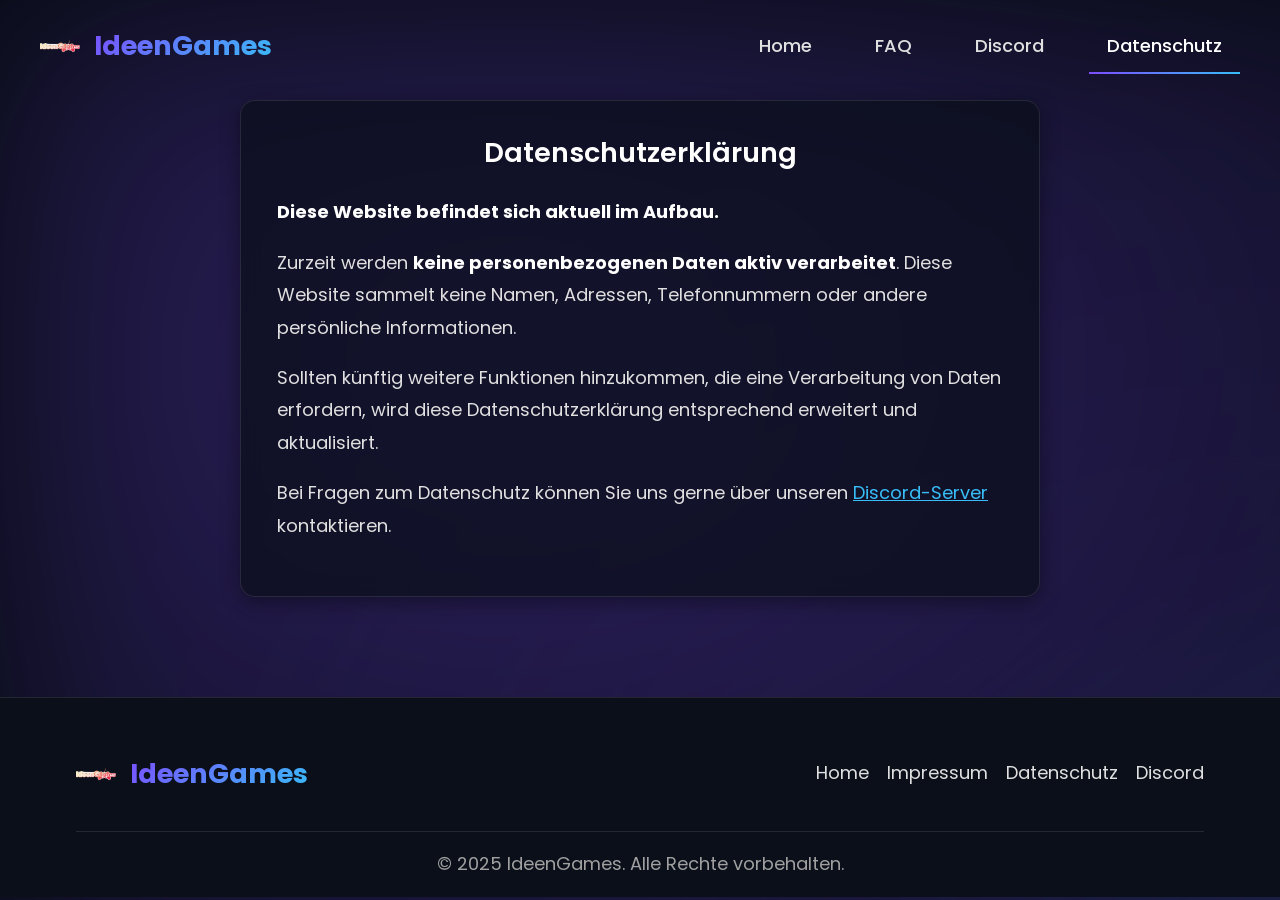
==== commit 1278b716: "🔥 Galerie entfernt + Impressum/Datenschutz Styling fix + FAQ-Links repariert Co-authored-by: McAffe1" ====
--- a/datenschutz.html
+++ b/datenschutz.html
@@ -43,8 +43,7 @@
             
             <ul class="navbar-links" id="navbarLinks">
                 <li><a href="index.html" class="nav-link">Home</a></li>
-                <li><a href="index.html#galerie" class="nav-link">Galerie</a></li>
-                <li><a href="index.html#faq" class="nav-link">FAQ</a></li>
+                <li><a href="#faq" class="nav-link">FAQ</a></li>
                 <li><a href="index.html#discord" class="nav-link">Discord</a></li>
                 <li><a href="datenschutz.html" class="nav-link active">Datenschutz</a></li>
             </ul>
@@ -54,7 +53,7 @@
     <!-- Main Content -->
     <main class="legal-page">
         <div class="container">
-            <section class="legal-section" data-aos="fade-in">
+            <section class="legal-section" data-aos="fade-in" data-aos="fade-in">
                 <h1>Datenschutzerklärung</h1>
                 <div class="legal-content">
                     <p>
--- a/css/style.css
+++ b/css/style.css
@@ -1169,3 +1169,50 @@
 .nav-link:hover {
     text-shadow: 0 0 10px rgba(124, 77, 255, 0.5);
 }
+
+/* ============================================
+   Legal Pages Styling (Impressum & Datenschutz)
+   ============================================ */
+.legal-page {
+    padding: var(--section-padding);
+    min-height: 70vh;
+}
+
+.legal-section {
+    max-width: 800px;
+    margin: 0 auto;
+    background: var(--glass-bg);
+    border: 1px solid var(--glass-border);
+    border-radius: var(--radius-lg);
+    padding: 2rem;
+    backdrop-filter: var(--glass-blur);
+    -webkit-backdrop-filter: var(--glass-blur);
+    box-shadow: var(--shadow-md);
+}
+
+.legal-section h1 {
+    margin-bottom: 1.5rem;
+    text-align: center;
+}
+
+.legal-content {
+    line-height: 1.8;
+}
+
+.legal-content p {
+    margin-bottom: 1rem;
+    color: var(--text-secondary);
+}
+
+.legal-content strong {
+    color: var(--text-primary);
+}
+
+.legal-content a {
+    color: var(--accent-cyan);
+    text-decoration: underline;
+}
+
+.legal-content a:hover {
+    color: var(--accent-purple);
+}
